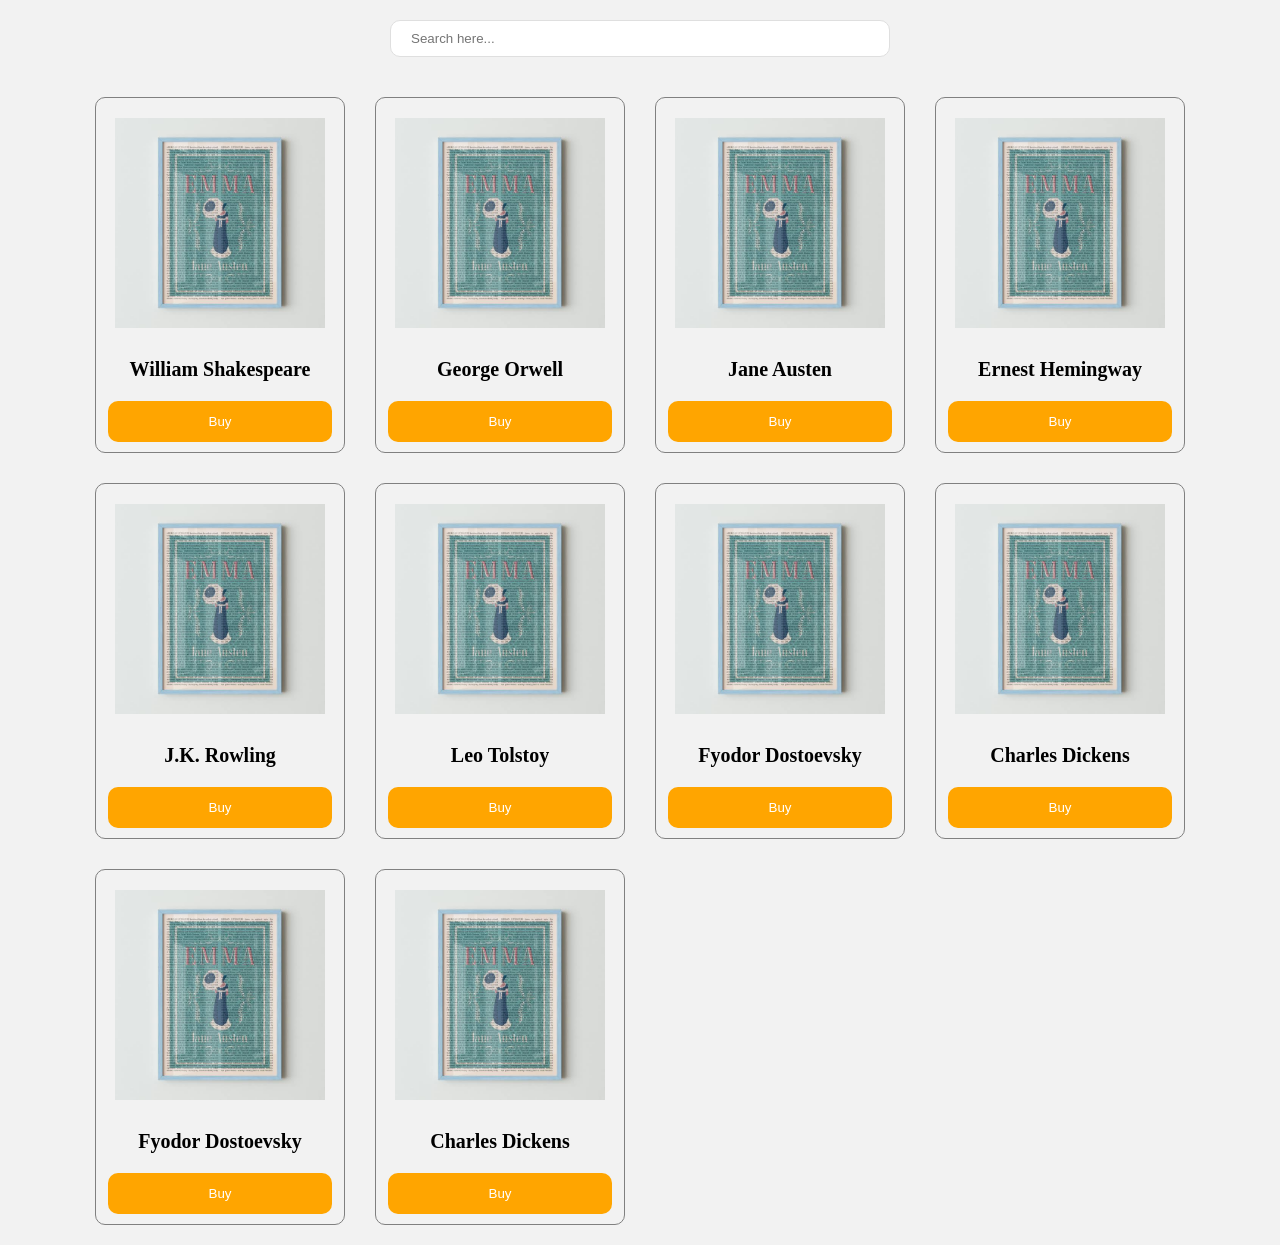
==== search filter with arrey/index.html @ e98c703e "making cards and style them" ====
<!DOCTYPE html>
<html lang="en">
<head>
    <meta charset="UTF-8">
    <meta name="viewport" content="width=device-width, initial-scale=1.0">
    <title>Search filter</title>
    <link rel="stylesheet" href="style.css">
</head>
<body>
    <div class="container">
        <div class="search-input">
            <input type="text" placeholder="Search here..." id="searchInput">
        </div>

        <div class="cards">
            <div class="card">
                <img src="images (4).jfif" alt="books">
                <h2>William Shakespeare</h2>
                <button class="buy">Buy</button>
            </div>

             <div class="card">
                <img src="images (4).jfif" alt="books">
                <h2>George Orwell </h2>
                <button class="buy">Buy</button>
            </div>

             <div class="card">
                <img src="images (4).jfif" alt="books">
                <h2>Jane Austen</h2>
                <button class="buy">Buy</button>
            </div>

             <div class="card">
                <img src="images (4).jfif" alt="books">
                <h2>Ernest Hemingway</h2>
                <button class="buy">Buy</button>
            </div>
            
             <div class="card">
                <img src="images (4).jfif" alt="books">
                <h2>J.K. Rowling</h2>
                <button class="buy">Buy</button>
            </div>

             <div class="card">
                <img src="images (4).jfif" alt="books">
                <h2>Leo Tolstoy</h2>
                <button class="buy">Buy</button>
            </div>

             <div class="card">
                <img src="images (4).jfif" alt="books">
                <h2>Fyodor Dostoevsky</h2>
                <button class="buy">Buy</button>
            </div>

             <div class="card">
                <img src="images (4).jfif" alt="books">
                <h2>Charles Dickens</h2>
                <button class="buy">Buy</button>
            </div>

            <div class="card">
                <img src="images (4).jfif" alt="books">
                <h2>Fyodor Dostoevsky</h2>
                <button class="buy">Buy</button>
            </div>

             <div class="card">
                <img src="images (4).jfif" alt="books">
                <h2>Charles Dickens</h2>
                <button class="buy">Buy</button>
            </div>
    </div>
    <script src="script.js"></script>
</body>
</html>
---- search filter with arrey/style.css ----
*{
    margin: 0;
    padding: 0;
    box-sizing: border-box;
}
body{
    background: #f2f2f2;
    display: flex;
    justify-content: center;
    min-height: 100vh;
}
.container{
    max-width: 1600px;
    width: 100%;
}
.search-input{
    margin: 20px 0;
    display: flex;
    justify-content: center;
}
input{
    width: 500px;
    padding: 10px 20px;
    border: 1px solid rgb(223, 223, 223);
    border-radius: 10px;
}
input:focus{
    outline: none;
    border-color: rgb(206, 206, 255);
}
.cards{
    display: grid;
    grid-template-columns: repeat(auto-fit,minmax(220px , 250px));
    justify-content: center;
    gap: 30px;
    padding: 20px;
}
.card{
    width: 250px;
    display: flex;
    align-items: center;
    justify-content: center;
    flex-direction: column;
    border: 1px solid gray;
    border-radius: 10px;
}
.card img{
    width: 250px;
    padding: 20px;
    object-fit: cover;
}
.card h2{
    font-size: 20px;
    padding: 10px;
}
.card button{
    width: 90%;
    background: orange;
    color: white;
    padding: 13px 20px;
    border: none;
    border-radius: 10px;
    margin: 10px;
    transition: all 0.3s ease;
}
.card button:hover{
    opacity: 0.8;
}

@media(max-width :768px){
    .search-input{
        padding:  0px 20px;
    }
}
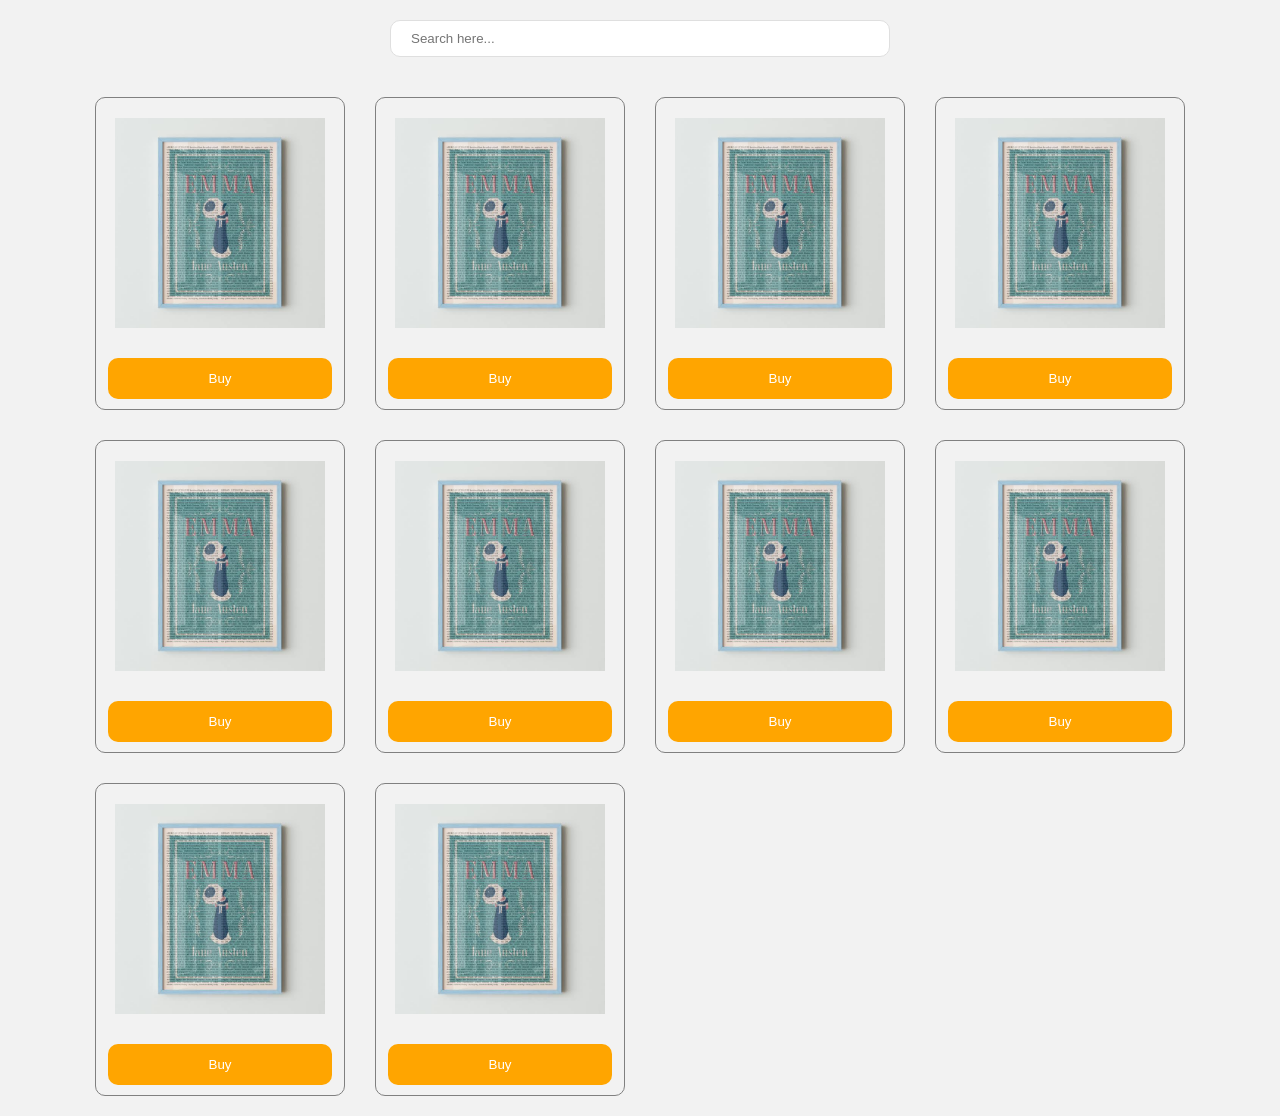
==== commit 9684bfe7: "chanign the name of writer" ====
--- a/search filter with arrey/index.html
+++ b/search filter with arrey/index.html
@@ -15,61 +15,61 @@
         <div class="cards">
             <div class="card">
                 <img src="images (4).jfif" alt="books">
-                <h2>William Shakespeare</h2>
+                
                 <button class="buy">Buy</button>
             </div>
 
              <div class="card">
                 <img src="images (4).jfif" alt="books">
-                <h2>George Orwell </h2>
+                
                 <button class="buy">Buy</button>
             </div>
 
              <div class="card">
                 <img src="images (4).jfif" alt="books">
-                <h2>Jane Austen</h2>
+               
                 <button class="buy">Buy</button>
             </div>
 
              <div class="card">
                 <img src="images (4).jfif" alt="books">
-                <h2>Ernest Hemingway</h2>
+                
                 <button class="buy">Buy</button>
             </div>
             
              <div class="card">
                 <img src="images (4).jfif" alt="books">
-                <h2>J.K. Rowling</h2>
+              
                 <button class="buy">Buy</button>
             </div>
 
              <div class="card">
                 <img src="images (4).jfif" alt="books">
-                <h2>Leo Tolstoy</h2>
+                
                 <button class="buy">Buy</button>
             </div>
 
              <div class="card">
                 <img src="images (4).jfif" alt="books">
-                <h2>Fyodor Dostoevsky</h2>
+                
                 <button class="buy">Buy</button>
             </div>
 
              <div class="card">
                 <img src="images (4).jfif" alt="books">
-                <h2>Charles Dickens</h2>
+                
                 <button class="buy">Buy</button>
             </div>
 
             <div class="card">
                 <img src="images (4).jfif" alt="books">
-                <h2>Fyodor Dostoevsky</h2>
+                
                 <button class="buy">Buy</button>
             </div>
 
              <div class="card">
                 <img src="images (4).jfif" alt="books">
-                <h2>Charles Dickens</h2>
+                
                 <button class="buy">Buy</button>
             </div>
     </div>
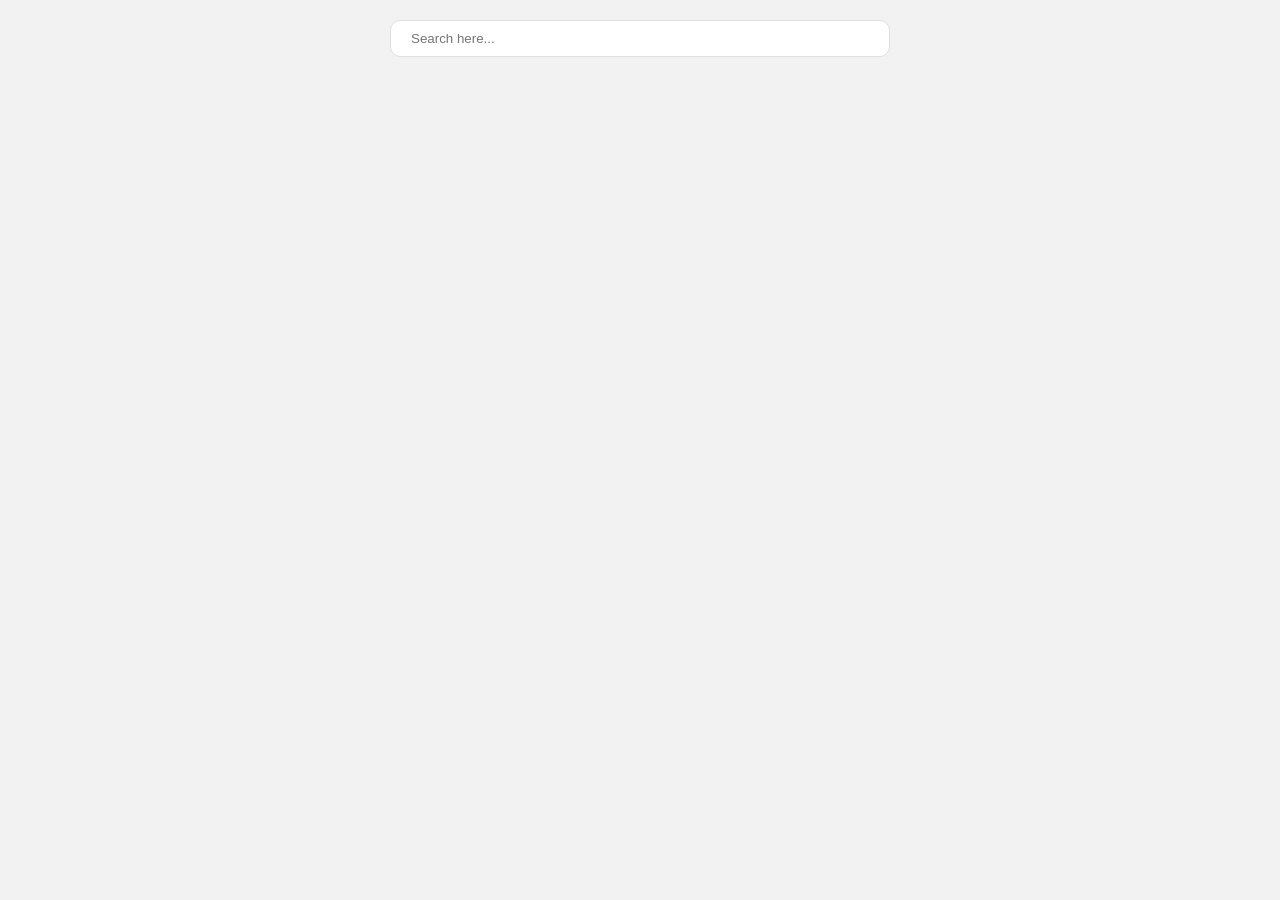
==== commit aa38f823: "chanign for cards and removing the card class and adding p tag" ====
--- a/search filter with arrey/index.html
+++ b/search filter with arrey/index.html
@@ -13,66 +13,8 @@
         </div>
 
         <div class="cards">
-            <div class="card">
-                <img src="images (4).jfif" alt="books">
-                
-                <button class="buy">Buy</button>
-            </div>
-
-             <div class="card">
-                <img src="images (4).jfif" alt="books">
-                
-                <button class="buy">Buy</button>
-            </div>
-
-             <div class="card">
-                <img src="images (4).jfif" alt="books">
-               
-                <button class="buy">Buy</button>
-            </div>
-
-             <div class="card">
-                <img src="images (4).jfif" alt="books">
-                
-                <button class="buy">Buy</button>
-            </div>
-            
-             <div class="card">
-                <img src="images (4).jfif" alt="books">
-              
-                <button class="buy">Buy</button>
-            </div>
-
-             <div class="card">
-                <img src="images (4).jfif" alt="books">
-                
-                <button class="buy">Buy</button>
-            </div>
-
-             <div class="card">
-                <img src="images (4).jfif" alt="books">
-                
-                <button class="buy">Buy</button>
-            </div>
-
-             <div class="card">
-                <img src="images (4).jfif" alt="books">
-                
-                <button class="buy">Buy</button>
-            </div>
-
-            <div class="card">
-                <img src="images (4).jfif" alt="books">
-                
-                <button class="buy">Buy</button>
-            </div>
-
-             <div class="card">
-                <img src="images (4).jfif" alt="books">
-                
-                <button class="buy">Buy</button>
-            </div>
     </div>
+    <p class="message"></p>
     <script src="script.js"></script>
 </body>
 </html>
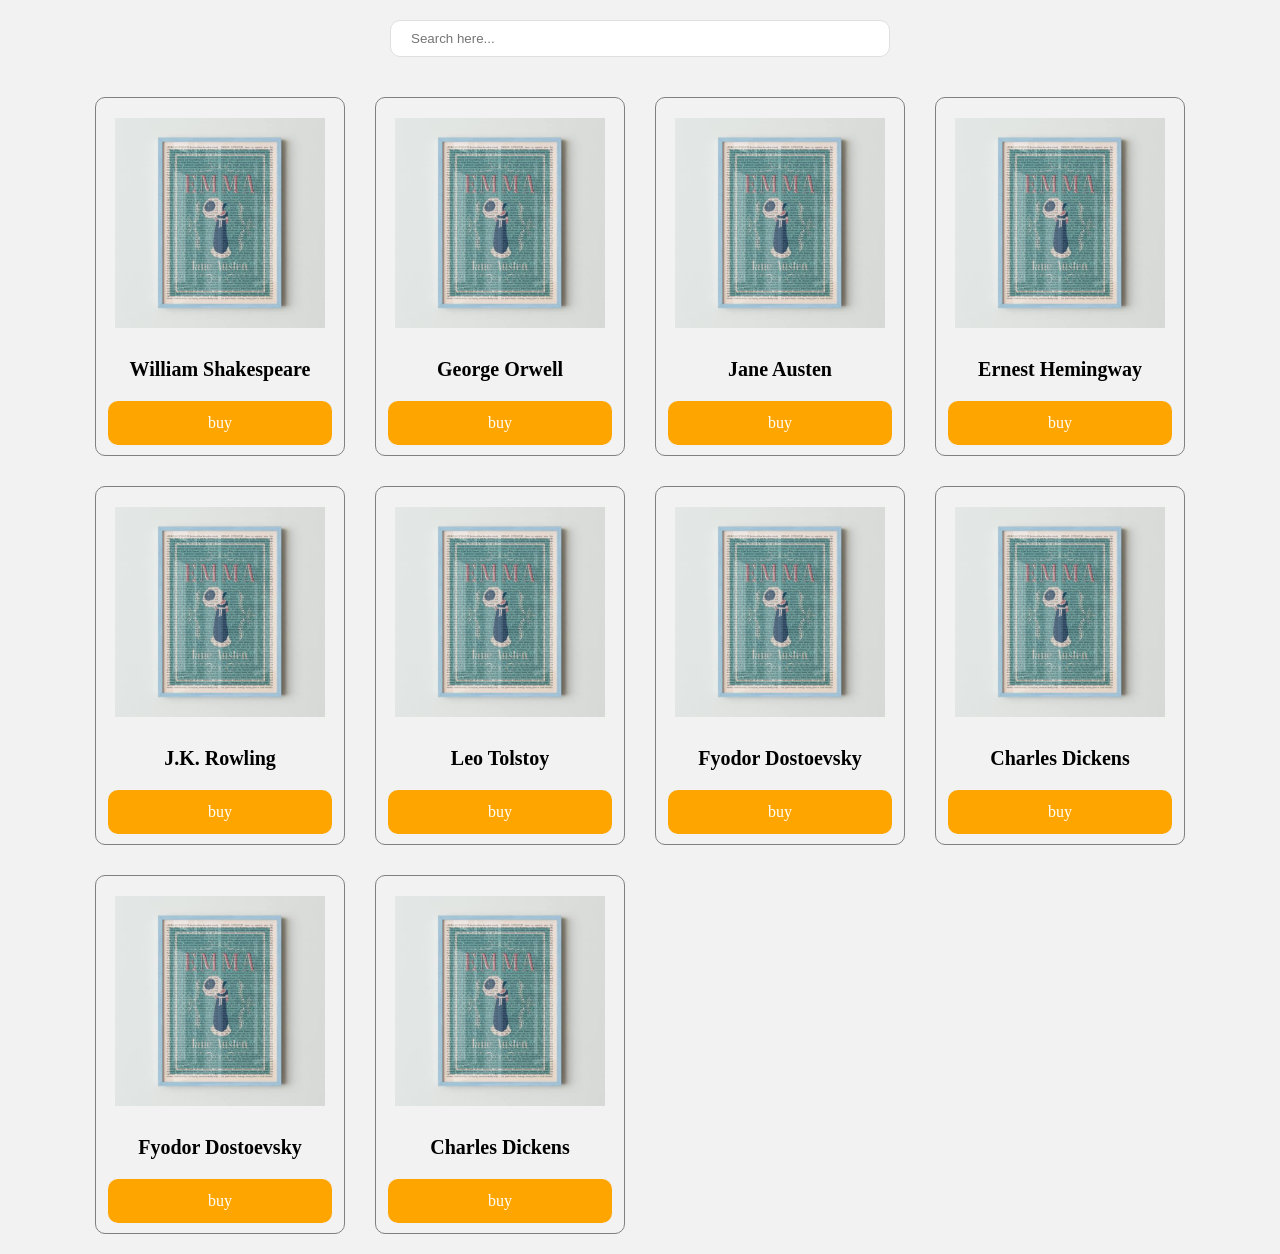
==== commit ad27722f: "debuginh the html" ====
--- a/search filter with arrey/index.html
+++ b/search filter with arrey/index.html
@@ -15,6 +15,7 @@
         <div class="cards">
     </div>
     <p class="message"></p>
+    </div>
     <script src="script.js"></script>
 </body>
 </html>
--- a/search filter with arrey/style.css
+++ b/search filter with arrey/style.css
@@ -53,9 +53,10 @@
     font-size: 20px;
     padding: 10px;
 }
-.card button{
+.card .buy{
     width: 90%;
     background: orange;
+    text-align: center;
     color: white;
     padding: 13px 20px;
     border: none;
@@ -63,8 +64,14 @@
     margin: 10px;
     transition: all 0.3s ease;
 }
-.card button:hover{
+.card .buy:hover{
     opacity: 0.8;
+}
+.message{
+    text-align: center;
+    font-size: 25px;
+    font-weight: 700;
+
 }
 
 @media(max-width :768px){
